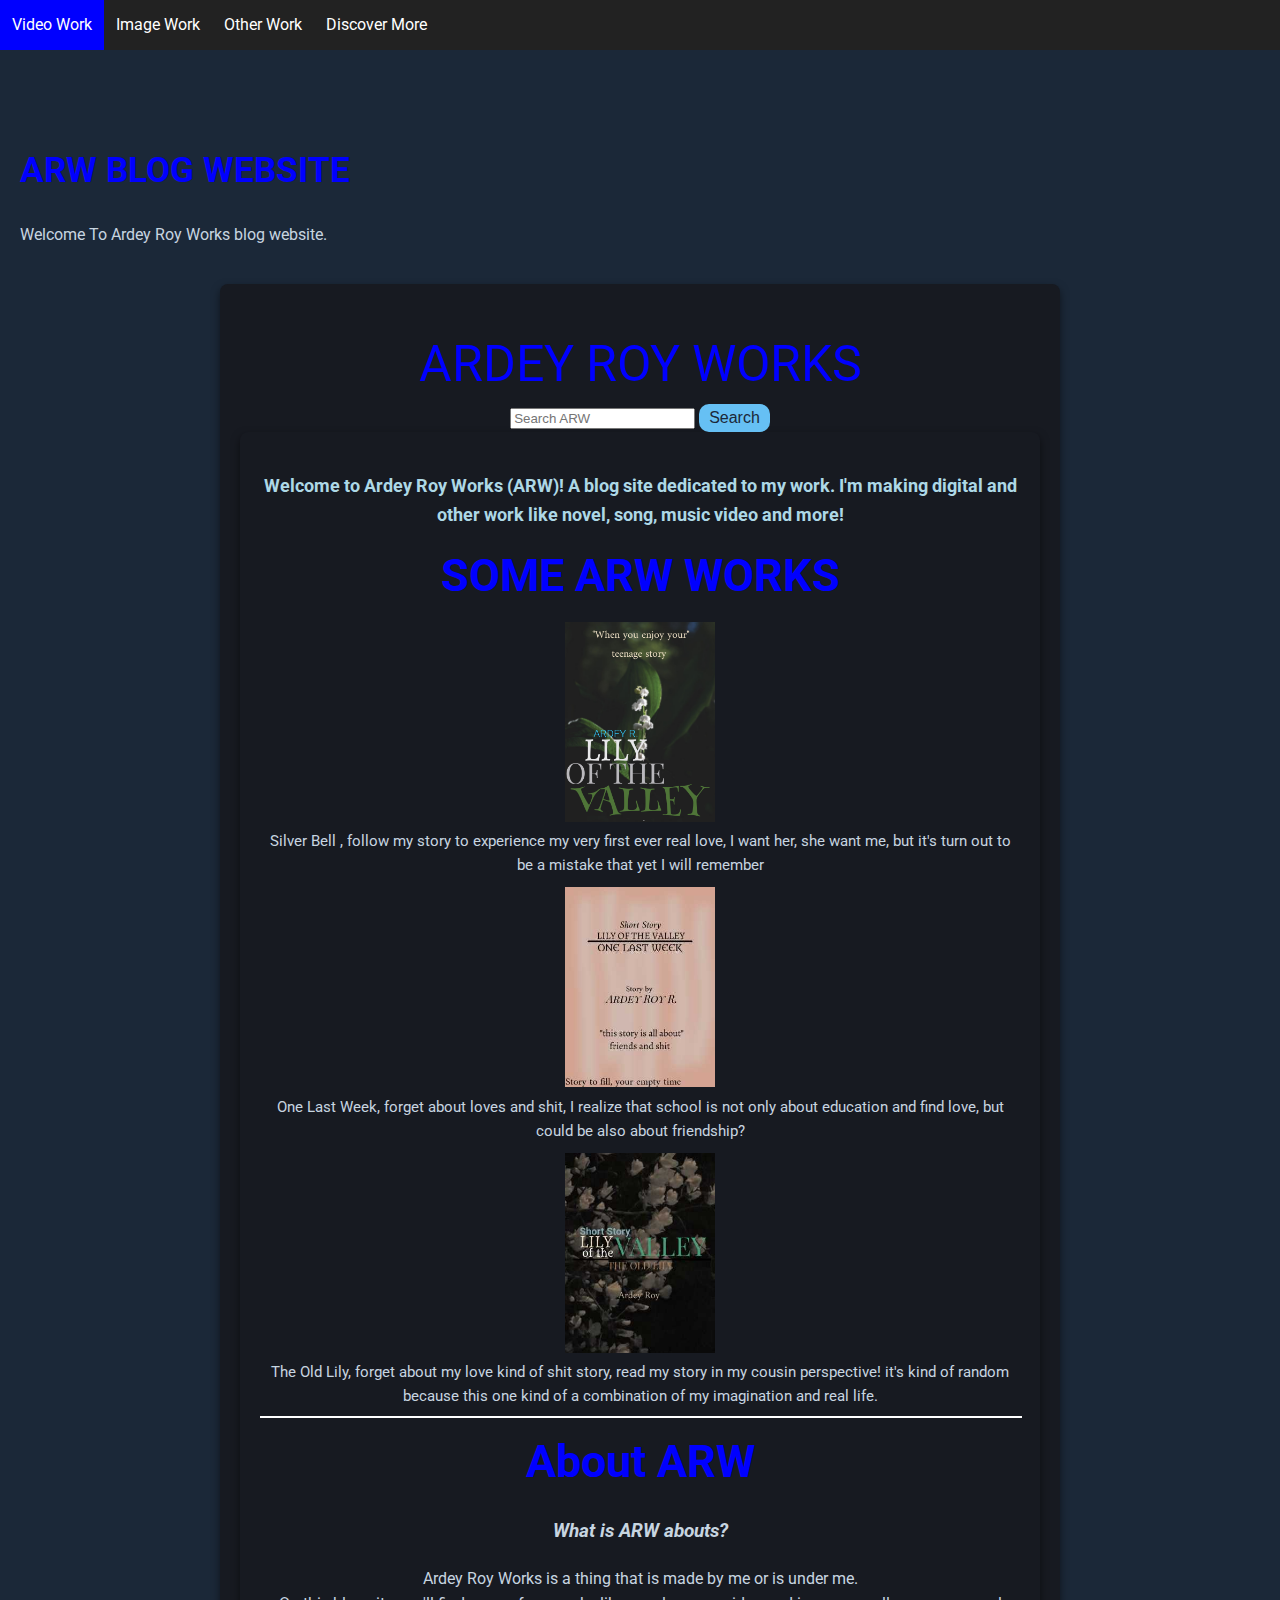
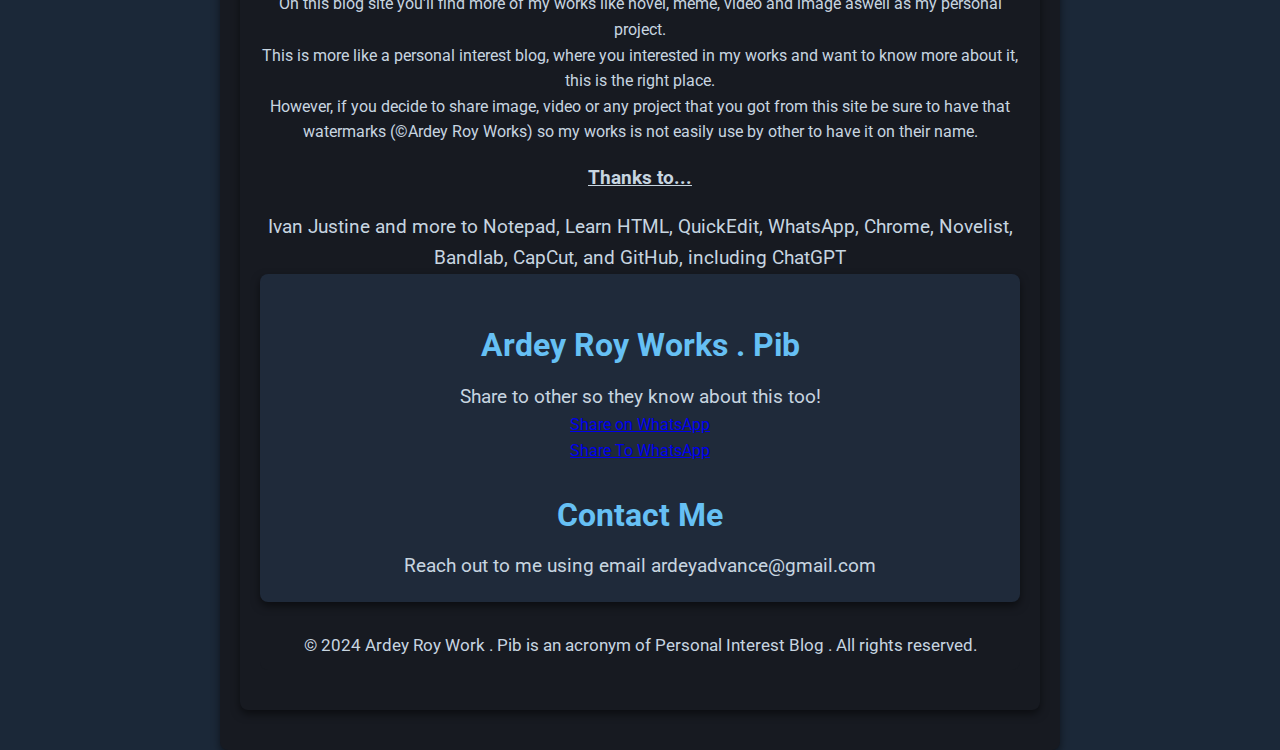
==== index.html @ 8e07b14b "Update index.html" ====
<!DOCTYPE html>
<html lang="en">
<head>
    <meta charset="UTF-8">
    <meta name="viewport" content="width=device-width, initial-scale=1.0">
    </head>
<body>
	<!DOCTYPE html>
<html lang="en">
<head>
    <meta charset="UTF-8">
    <meta name="viewport" content="width=device-width, initial-scale=1.0">
    <title>Main Page</title>
    <style>
        body {
            font-family: Arial, sans-serif;
            margin: 0;
            padding: 0;
        }
        .navbar {
            width: 100%;
            background-color: #222;
            color: lightblue;
            overflow: auto;
            position: stay;
            top: 0;
            left: 0;
        }
        .navbar a {
            float: left;
            padding: 12px;
            color: white;
            text-decoration: none;
            text-align: center;
        }
        .navbar a:hover {
            background-color: #0000FF;
        }
        .content {
            padding: 20px;
            margin-top: 50px; /* Add top margin to avoid content overlay */
        }
    </style>
</head>
<body>
    <div class="navbar">
    	<nav>
        <a href="video.html">Video Work</a>
        <a href="image.html">Image Work</a>
        <a href="navpage3.html">Other Work</a>
        <a href="arwpage.html">Discover More</a>
        </nav>
    </div>
    <div class="content">
        <h1 style="font-size : 35px ; color : blue">ARW BLOG WEBSITE</h1>
        <p>Welcome To Ardey Roy Works blog website.</p>
    </div>
</body>
</html>
    <header>
<p style="font-size : 50px ; color : blue">ARDEY ROY WORKS</title>
</head>
    <div class="search-container">
        <input type="text" id="searchInput" placeholder="Search ARW">
        <button onclick="search()">Search</button>
    </div>
    <div id="searchResults"></div>
<body>
    <header>
        <h1 style="font-size : 18px ; color : lightblue">Welcome to Ardey Roy Works (ARW)! A blog site dedicated to my work. I'm making digital and other work like novel, song, music video and more!</h1>
       
    
    <!DOCTYPE html>
<html lang="en">
<head>
    <meta charset="UTF-8">
    <meta name="viewport" content="width=device-width, initial-scale=1.0">
    <title style="font-size : 45px ; color : darkblue">ARW OFFICIAL</title>
    <style>
        /* CSS styles for the content */
        body {
            font-family: Arial, sans-serif; /* Set font family */
            line-height: 1.6; /* Set line height */
            margin: 0; /* Remove default margin */
            padding: 20px; /* Add padding */
        }
        .container {
            max-width: 800px; /* Set max width */
            margin: 0 auto; /* Center content */
        }
        h1 {
            color: #333; /* Set heading color */
        }
        p {
            color: #666; /* Set paragraph color */
        }
        .hidden {
            display: none; /* Hide element */
        }
    </style>
</head>

<!DOCTYPE html>
	<html>
		<head>
			<h1 style="font-size : 45px ; color : blue">SOME ARW WORKS<h1>
				</head>
		</body>
		
        <!DOCTYPE html>
<html lang="en">
<head>
    <meta charset="UTF-8">
    <meta name="viewport" content="width=device-width, initial-scale=1.0">
    <title>Button Redirect</title>
        <meta charset="UTF-8">
    <meta name="viewport" content="width=device-width, initial-scale=1.0">
    <title>Base64 Image Example</title>
</head>
<body>
    <h1></h1>
    <img src="[data-uri]" width="150" height="200">
</head>
<p style="font-size : 15px ;"> Silver Bell , follow my story to experience my very first ever real love, I want her, she want me, but it's turn out to be a mistake that yet I will remember</p>
<body>


    <script>
        function redirectToPage(1) {
            window.location.href = "https://online.anyflip.com/qjtnf/evmz/mobile/index.html"; // Replace "https://example.com/page" with the URL of the page you want to redirect to
        }
    </script>
</body>
</html>



       <!DOCTYPE html>
<html lang="en">
<head>
    <meta charset="UTF-8">
    <meta name="viewport" content="width=device-width, initial-scale=1.0">
    <title>Button Redirect</title>
        <meta charset="UTF-8">
    <meta name="viewport" content="width=device-width, initial-scale=1.0">
    <title>Base64 Image Example</title>
</head>
<body>
    <h1></h1>
    <img src="[data-uri]" width="150" height="200">
</head>
<p style="font-size : 15px ;"> One Last Week, forget about loves and shit, I realize that school is not only about education and find love, but could be also about friendship?</p>
<body>
    

    <script>
        function redirectToPage(2) {
            window.location.href = "https://online.anyflip.com/lhhjg/cvmf/mobile/index.html"; // Replace "https://example.com/page" with the URL of the page you want to redirect to
        }
    </script>
</body>
</html>

       <!DOCTYPE html>
<html lang="en">
<head>
    <meta charset="UTF-8">
    <meta name="viewport" content="width=device-width, initial-scale=1.0">
    <title>Button Redirect</title>
        <meta charset="UTF-8">
    <meta name="viewport" content="width=device-width, initial-scale=1.0">
    <title>Base64 Image Example</title>
</head>
<body>
    <h1></h1>
    <img src="[data-uri]" width="150" height="200">
</head>
<body>
	<p style="font-size : 15px ;"> The Old Lily, forget about my love kind of shit story, read my story in my cousin perspective! it's kind of random because this one kind of a combination of my imagination and real life.</p>


    <script>
        function redirectToPage(3) {
            window.location.href = "https://online.anyflip.com/qjtnf/evmz/mobile/index.html"; // Replace "https://example.com/page" with the URL of the page you want to redirect to
        }
    </script>
</body>
</html>
        
    </script>
</body>
</html>

<hr style="width: 100%" color="white"/>


    <!DOCTYPE html>
    	<html lang="en">
    	<head>
    	<h1 style="font-size : 45px ; color : blue"> About ARW </h1>
    <h3> <i> What is ARW abouts?</i> </h3>
    <p2> Ardey Roy Works is a thing that is made by me or is under me.</p2>
    <section>
    <p3> On this blog site you'll find more of my works like novel, meme, video and image aswell as my personal project.</p3>

    <section>
    	<p4> This is more like a personal interest blog, where you interested in my works and want to know more about it, this is the right place.</p4>
      <section>
      	<p5> However, if you decide to share image, video or any project that you got from this site be sure to have that watermarks (©Ardey Roy Works) so my works is not easily use by other to have it on their name.</p5>
</head>
    <body>
		
    <!DOCTYPE html>
    	<html lang="en">
    	<head>
    	<h3> <u> Thanks to... </u> </h3>
    <p> Ivan Justine and more to Notepad, Learn HTML, QuickEdit, WhatsApp, Chrome, Novelist, Bandlab, CapCut, and GitHub, including ChatGPT</p>
    </head>
    <body>

    <main>
        <section>
            <h2>Ardey Roy Works . Pib</h2>
            <p>Share to other so they know about this too!</p>
        </section>
        <section>
        	<a href="https://api.whatsapp.com/send?text=Check out this website!: https://rardey.github.io/ARW/" target="_blank">Share on WhatsApp</a>
        <section>

        <a href="www.whatsapp.com"> Share To WhatsApp </a>

        <section>
            <h2>Contact Me</h2>
            <p>Reach out to me using email ardeyadvance@gmail.com</p>
        </section>
    </main>
    

    <footer>
        <p>&copy; 2024 Ardey Roy Work . Pib is an acronym of Personal Interest Blog . All rights reserved.</p>
    </footer>
</body>
</html>

<link rel="stylesheet" href="styles.css">
	    <script src="scripts.js"></script>
---- styles.css ----
@import url('https://fonts.googleapis.com/css2?family=Roboto:wght@400;700&display=swap');

body {
    font-family: 'Roboto', sans-serif;
    line-height: 1.6;
    margin: 0;
    padding: 0;
    background-color: #1b2838;
    color: #c7d5e0;
}

header, main, footer {
    max-width: 800px;
    margin: auto;
    padding: 20px;
}

header {
    background-color: #171a21;
    color: #c7d5e0;
    padding: 40px 20px;
    text-align: center;
    border-radius: 8px;
    box-shadow: 0 4px 8px rgba(0, 0, 0, 0.5);
}

header h1 {
    margin: 0 0 10px;
    font-size: 2.5em;
}

header p {
    margin: 0;
    font-size: 1.2em;
}

main {
    background-color: #1f2a3a;
    padding: 20px;
    border-radius: 8px;
    box-shadow: 0 4px 8px rgba(0, 0, 0, 0.5);
    margin-bottom: 20px;
}

h2 {
    color: #66c0f4;
    font-size: 2em;
    margin-bottom: 10px;
}

p {
    color: #c7d5e0;
    font-size: 1em;
}

button {
    background-color: #66c0f4;
    color: #1b2838;
    border: none;
    padding: 5px 10px;
    border-radius: 10px;
    cursor: pointer;
    font-size: 1em;
    transition: background-color 0.3s ease, box-shadow 0.3s ease;
}

button:hover {
    background-color: #549abf;
    box-shadow: 0 2px 4px rgba(0, 0, 0, 0.2);
}

.hidden {
    display: none;
}

footer {
    text-align: center;
    font-size: 0.9em;
    color: #c7d5e0;
    padding: 10px 0;
    background-color: #171a21;
    border-radius: 0 0 8px 8px;
}
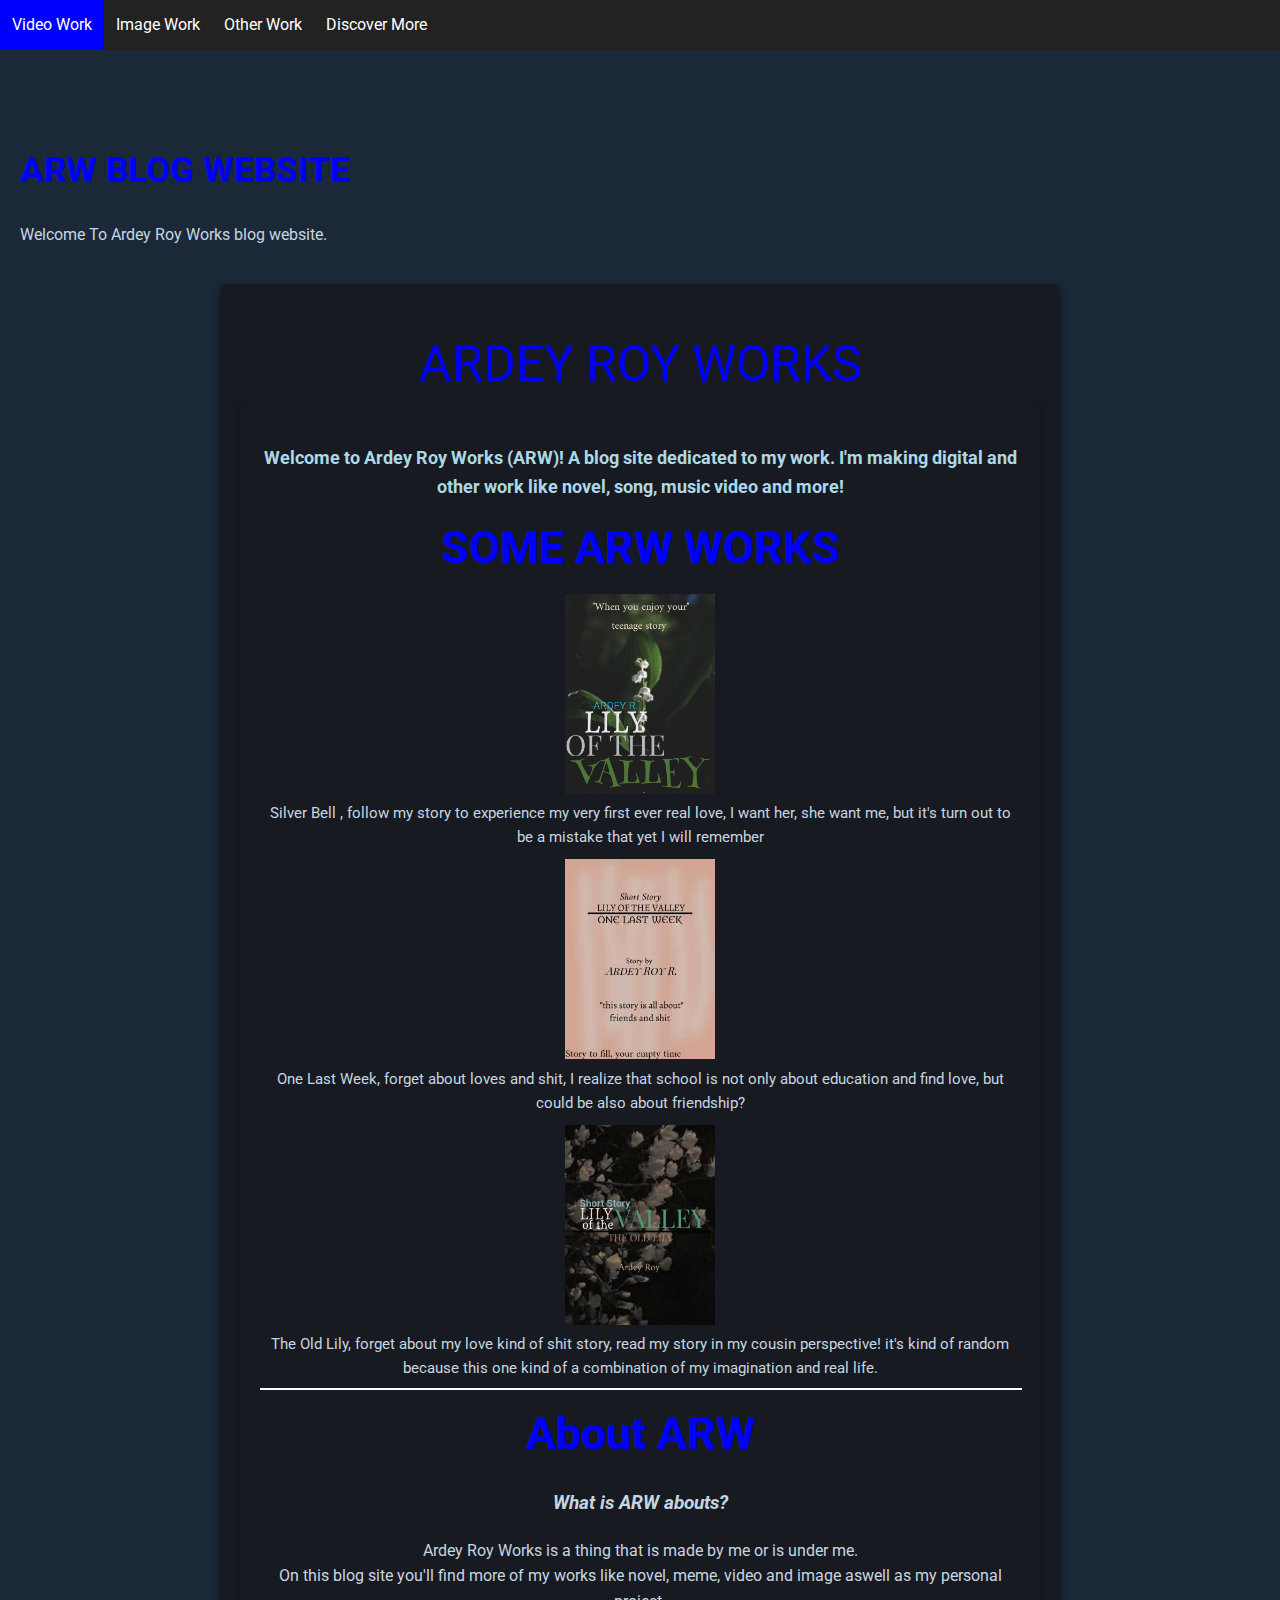
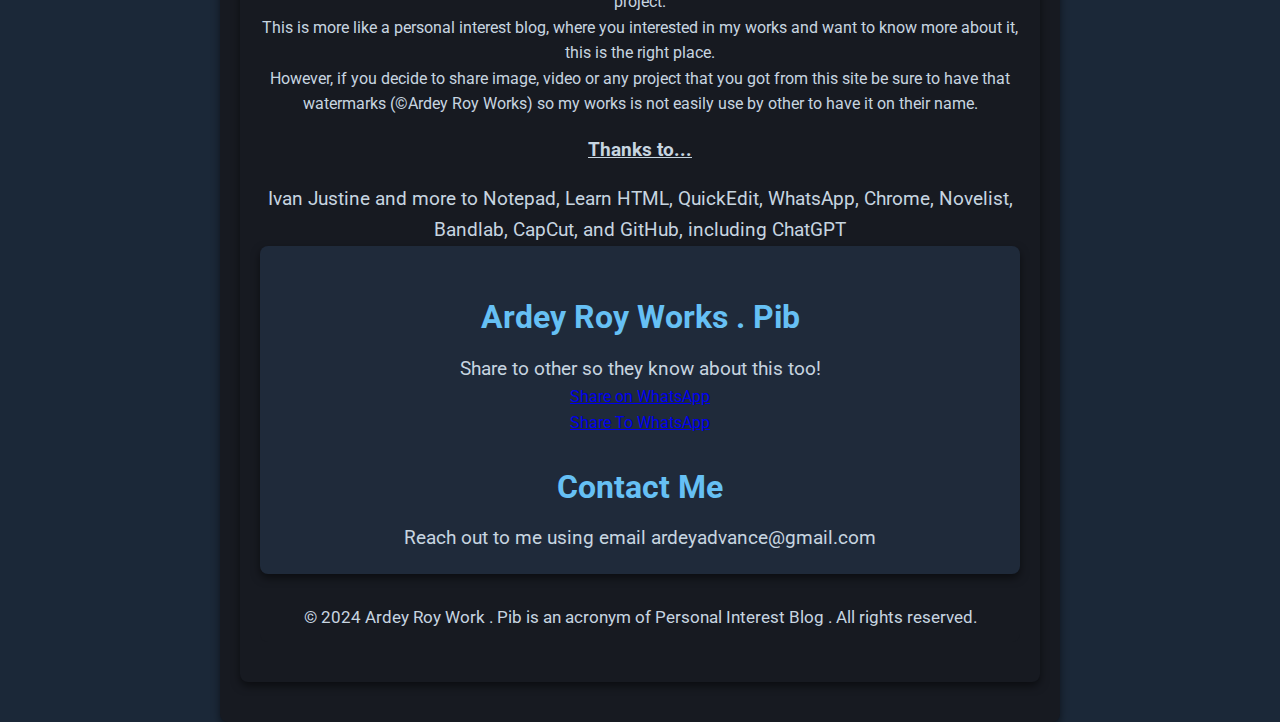
==== commit 578db090: "Update index.html" ====
--- a/index.html
+++ b/index.html
@@ -59,12 +59,7 @@
 </html>
     <header>
 <p style="font-size : 50px ; color : blue">ARDEY ROY WORKS</title>
-</head>
-    <div class="search-container">
-        <input type="text" id="searchInput" placeholder="Search ARW">
-        <button onclick="search()">Search</button>
-    </div>
-    <div id="searchResults"></div>
+    </head>
 <body>
     <header>
         <h1 style="font-size : 18px ; color : lightblue">Welcome to Ardey Roy Works (ARW)! A blog site dedicated to my work. I'm making digital and other work like novel, song, music video and more!</h1>
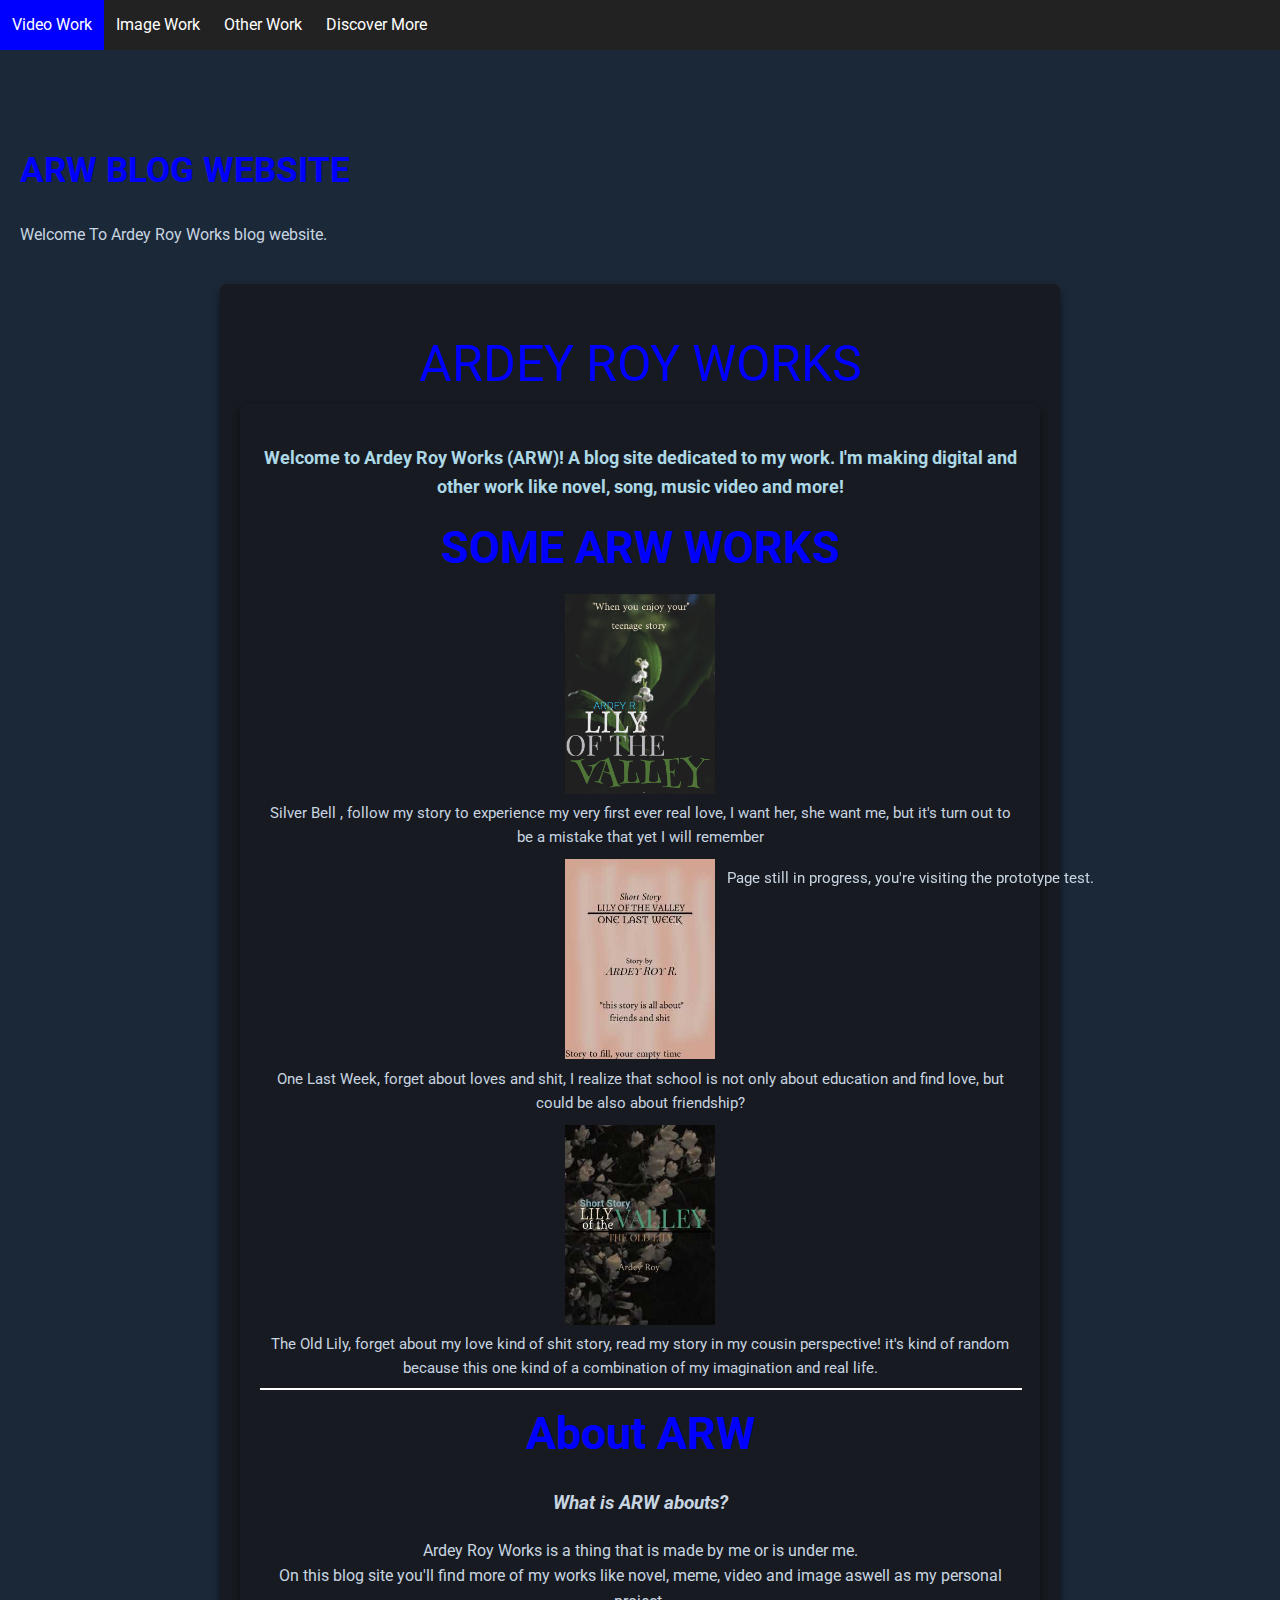
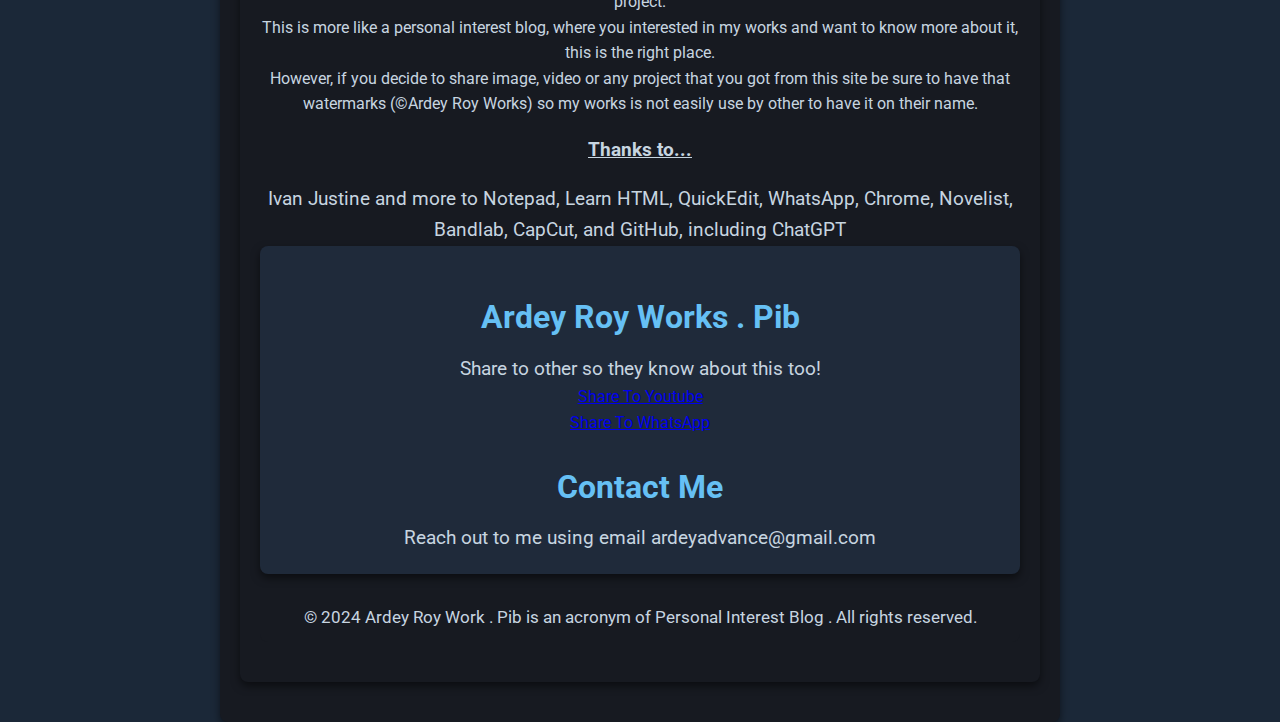
==== commit c2bda410: "Update index.html" ====
--- a/index.html
+++ b/index.html
@@ -4,6 +4,26 @@
     <meta charset="UTF-8">
     <meta name="viewport" content="width=device-width, initial-scale=1.0">
     </head>
+    <!DOCTYPE html>
+<html lang="en">
+<head>
+    <meta charset="UTF-8">
+    <meta name="viewport" content="width=device-width, initial-scale=1.0">
+    <title>Sticky Message</title>
+    <style>
+        /* Styling for the sticky message */
+        #sticky-message {
+            position: fixed; /* Stays in the same place even when scrolling */
+            bottom: 0; /* Stick the message to the bottom of the screen */
+            width: 100%; /* Make it span the full width of the screen *
+            color: white; /* Text color */
+            text-align: center; /* Center the text */
+            padding: 10px; /* Padding around the message */
+            font-size: 15px; /* Font size */
+            z-index: 1000; /* Ensures it stays on top of other content */
+        }
+    </style>
+</head>
 <body>
 	<!DOCTYPE html>
 <html lang="en">
@@ -46,7 +66,7 @@
     <div class="navbar">
     	<nav>
         <a href="video.html">Video Work</a>
-        <a href="image.html">Image Work</a>
+        <a href="navpage2.html">Image Work</a>
         <a href="navpage3.html">Other Work</a>
         <a href="arwpage.html">Discover More</a>
         </nav>
@@ -59,7 +79,7 @@
 </html>
     <header>
 <p style="font-size : 50px ; color : blue">ARDEY ROY WORKS</title>
-    </head>
+</head>
 <body>
     <header>
         <h1 style="font-size : 18px ; color : lightblue">Welcome to Ardey Roy Works (ARW)! A blog site dedicated to my work. I'm making digital and other work like novel, song, music video and more!</h1>
@@ -219,7 +239,7 @@
             <p>Share to other so they know about this too!</p>
         </section>
         <section>
-        	<a href="https://api.whatsapp.com/send?text=Check out this website!: https://rardey.github.io/ARW/" target="_blank">Share on WhatsApp</a>
+        	<a href="www.youtube.com"> Share To Youtube </a>
         <section>
 
         <a href="www.whatsapp.com"> Share To WhatsApp </a>
@@ -238,4 +258,7 @@
 </html>
 
 <link rel="stylesheet" href="styles.css">
-	    <script src="scripts.js"></script>
+	    <div id="sticky-message">
+        Page still in progress, you're visiting the prototype test. 
+    </div>
+	  
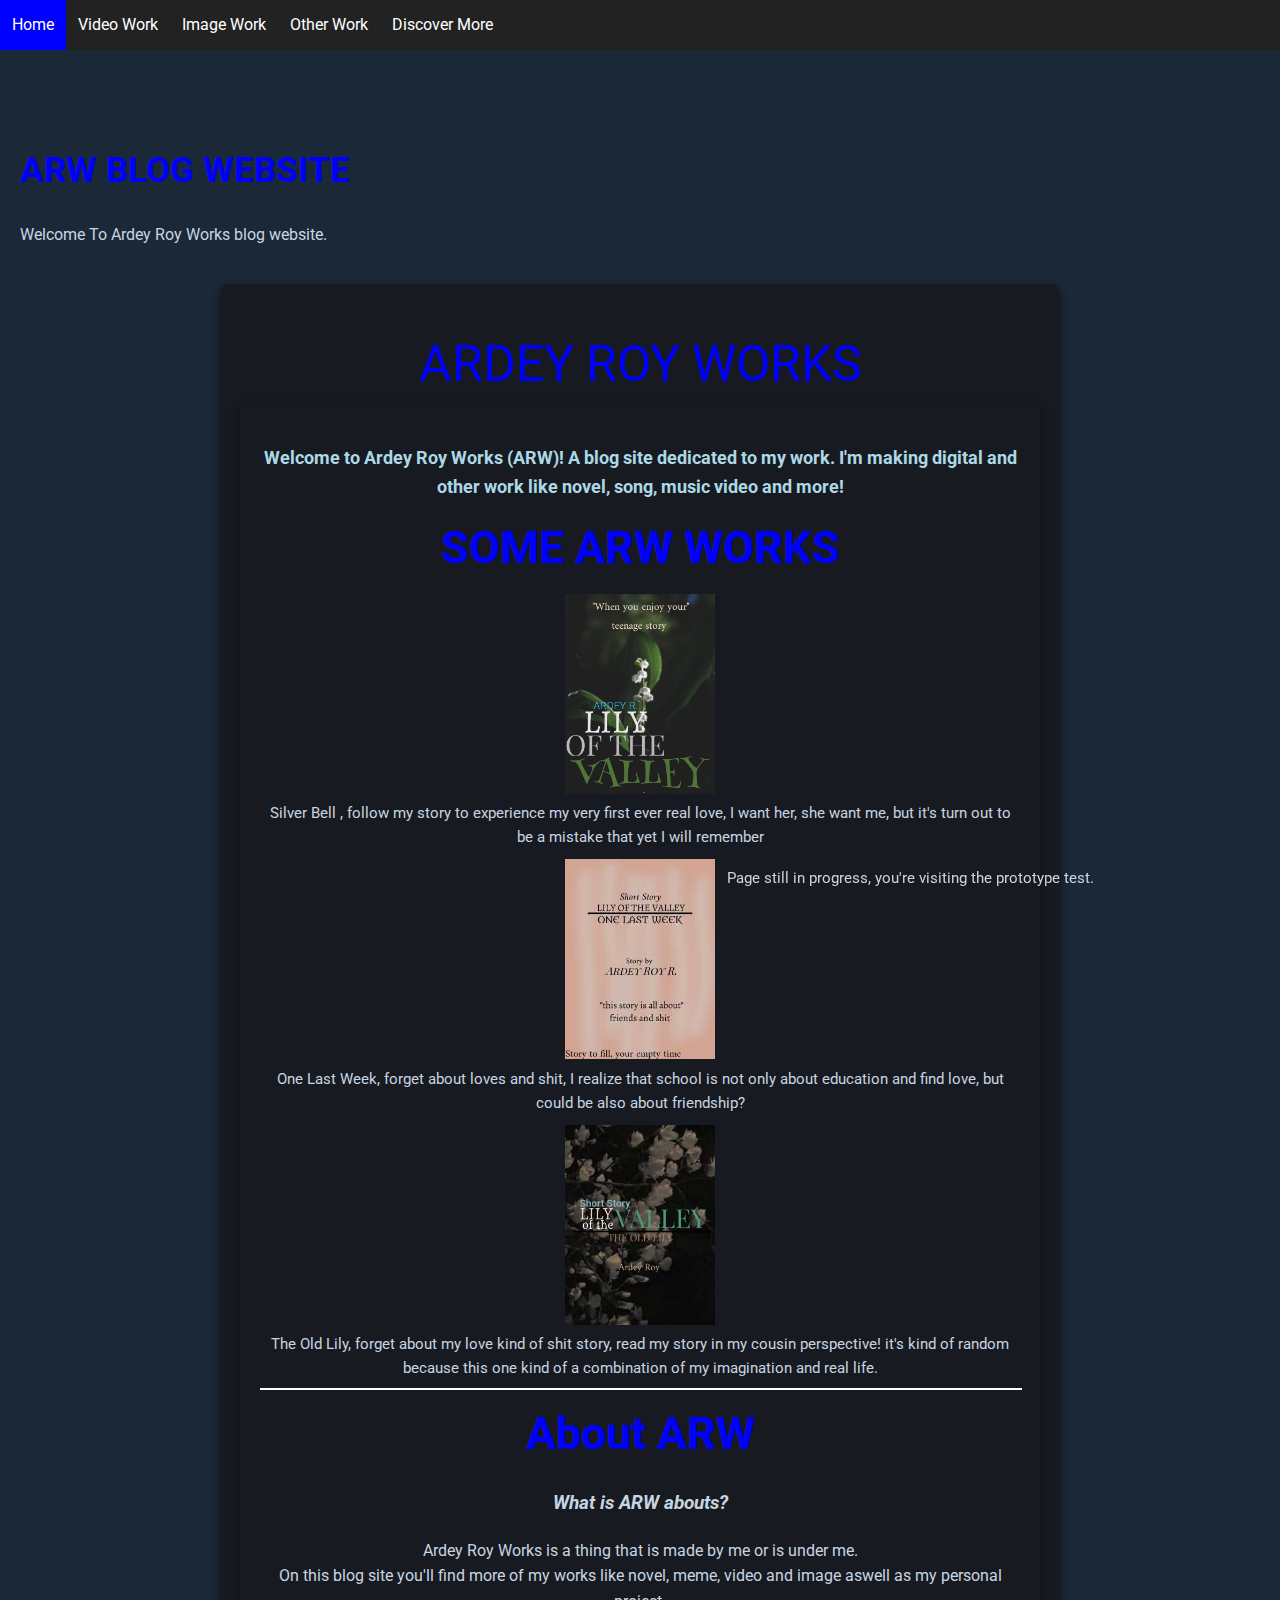
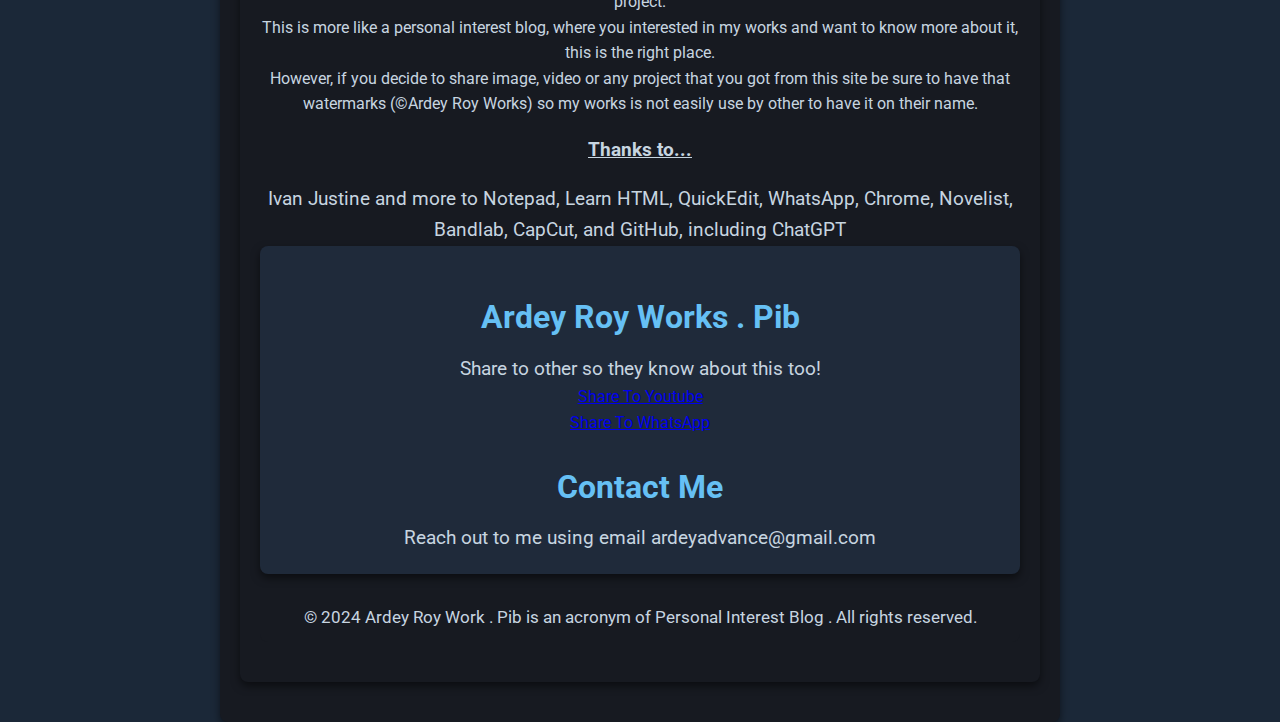
==== commit 181a3fb3: "Update index.html" ====
--- a/index.html
+++ b/index.html
@@ -9,7 +9,6 @@
 <head>
     <meta charset="UTF-8">
     <meta name="viewport" content="width=device-width, initial-scale=1.0">
-    <title>Sticky Message</title>
     <style>
         /* Styling for the sticky message */
         #sticky-message {
@@ -30,7 +29,7 @@
 <head>
     <meta charset="UTF-8">
     <meta name="viewport" content="width=device-width, initial-scale=1.0">
-    <title>Main Page</title>
+    <title>ARWPIB</title>
     <style>
         body {
             font-family: Arial, sans-serif;
@@ -65,6 +64,7 @@
 <body>
     <div class="navbar">
     	<nav>
+	<a href="index.html">Home</a>
         <a href="video.html">Video Work</a>
         <a href="navpage2.html">Image Work</a>
         <a href="navpage3.html">Other Work</a>
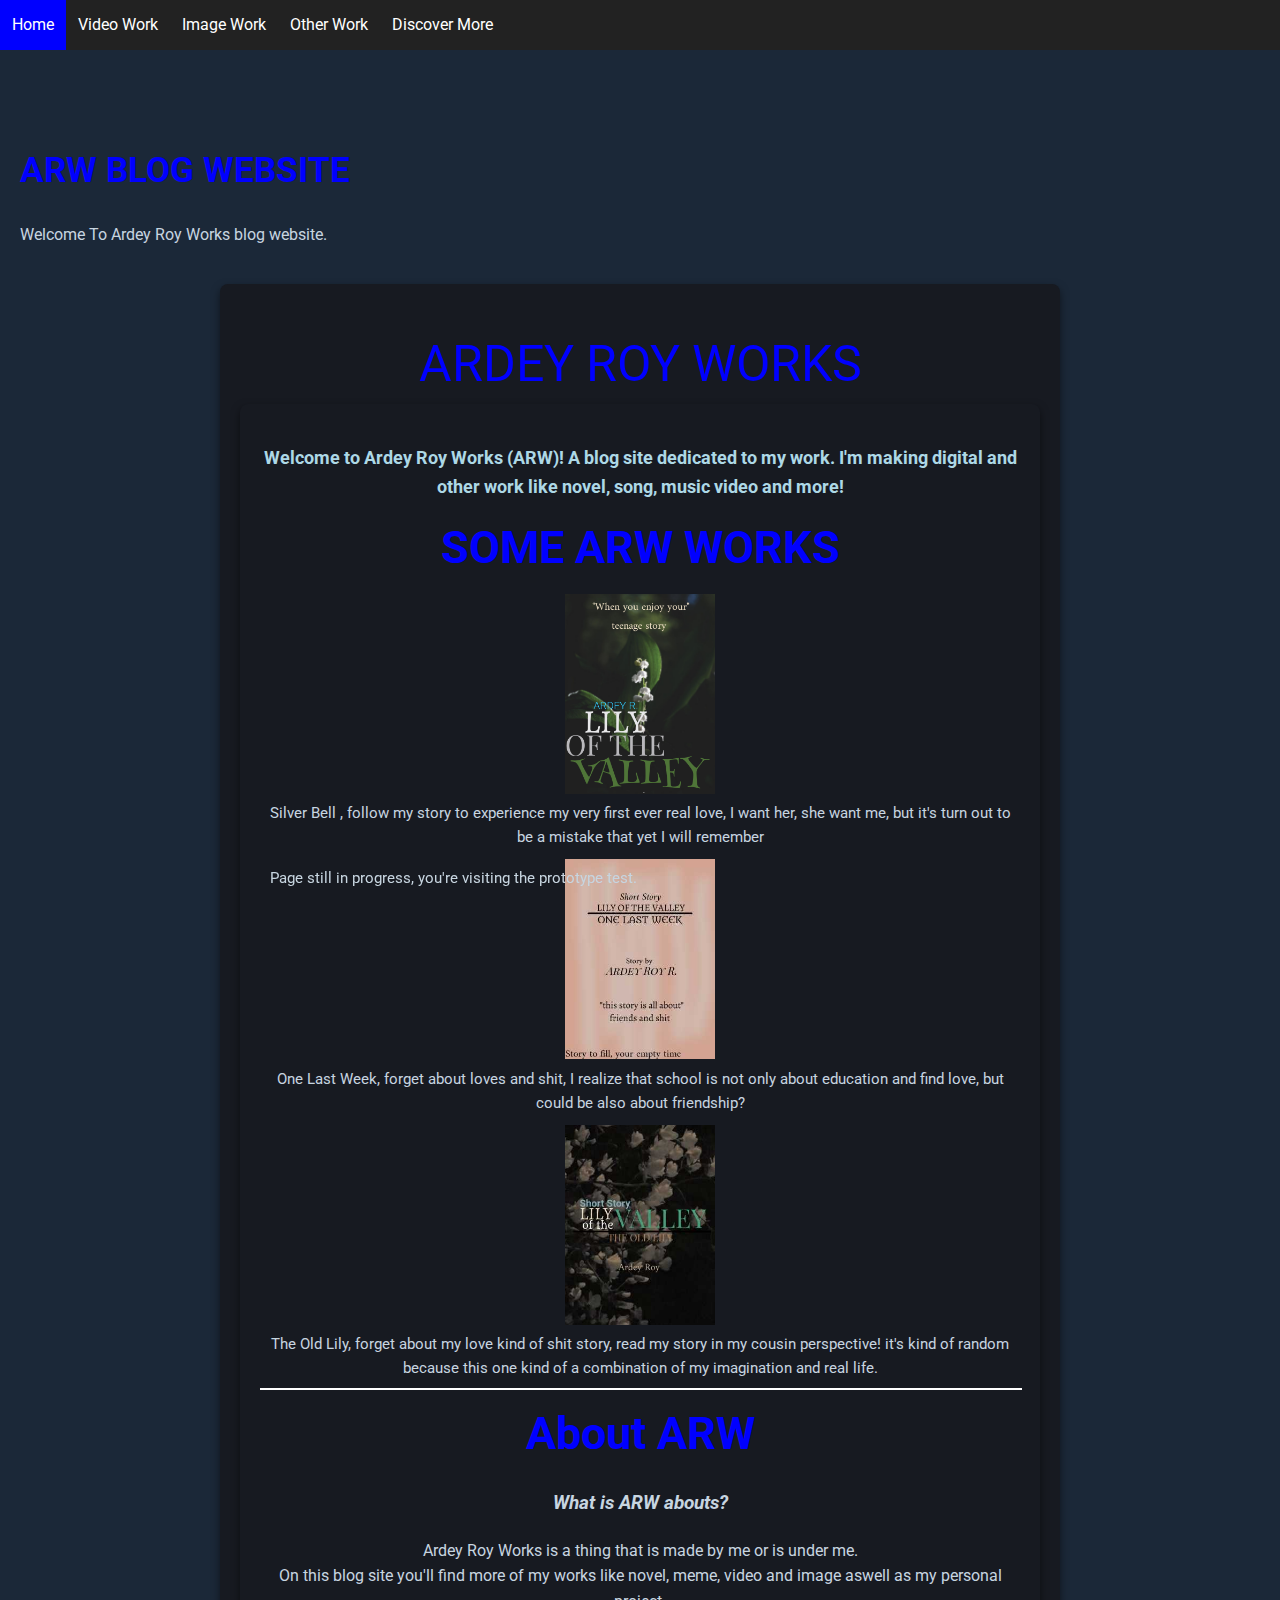
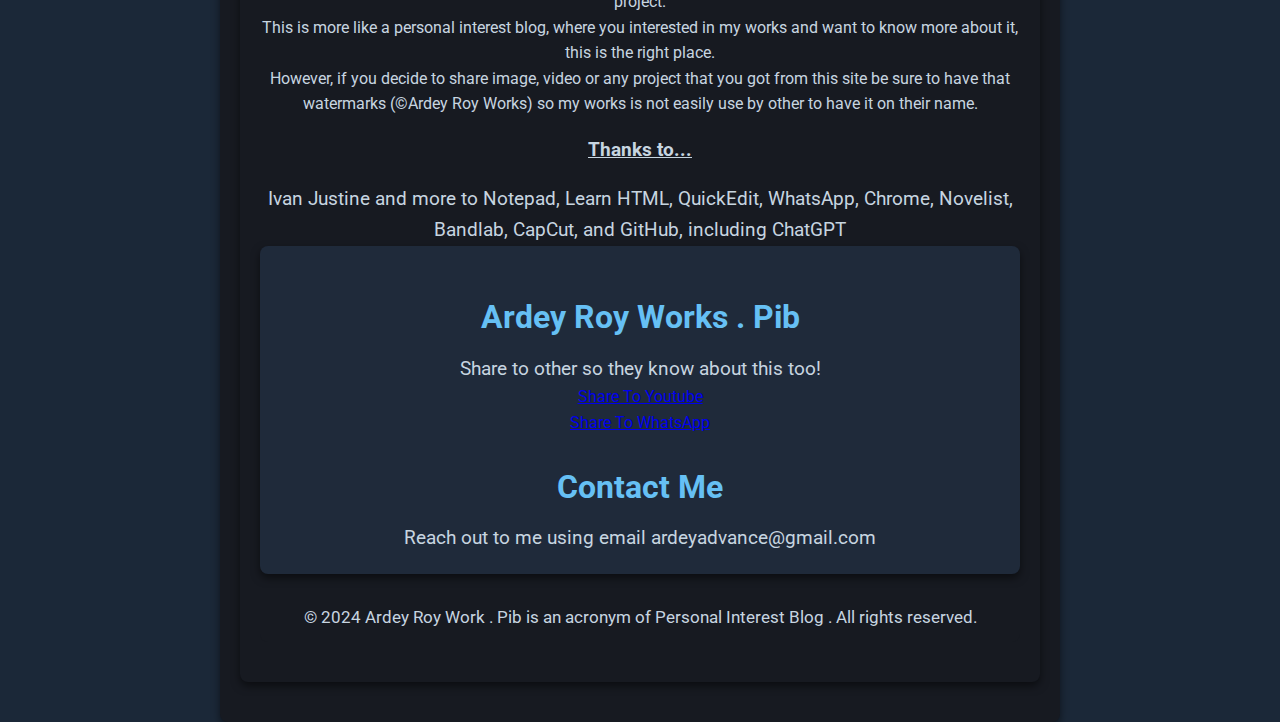
==== commit c452a7bf: "Update index.html" ====
--- a/index.html
+++ b/index.html
@@ -16,7 +16,7 @@
             bottom: 0; /* Stick the message to the bottom of the screen */
             width: 100%; /* Make it span the full width of the screen *
             color: white; /* Text color */
-            text-align: center; /* Center the text */
+            text-align: left; /* Center the text */
             padding: 10px; /* Padding around the message */
             font-size: 15px; /* Font size */
             z-index: 1000; /* Ensures it stays on top of other content */
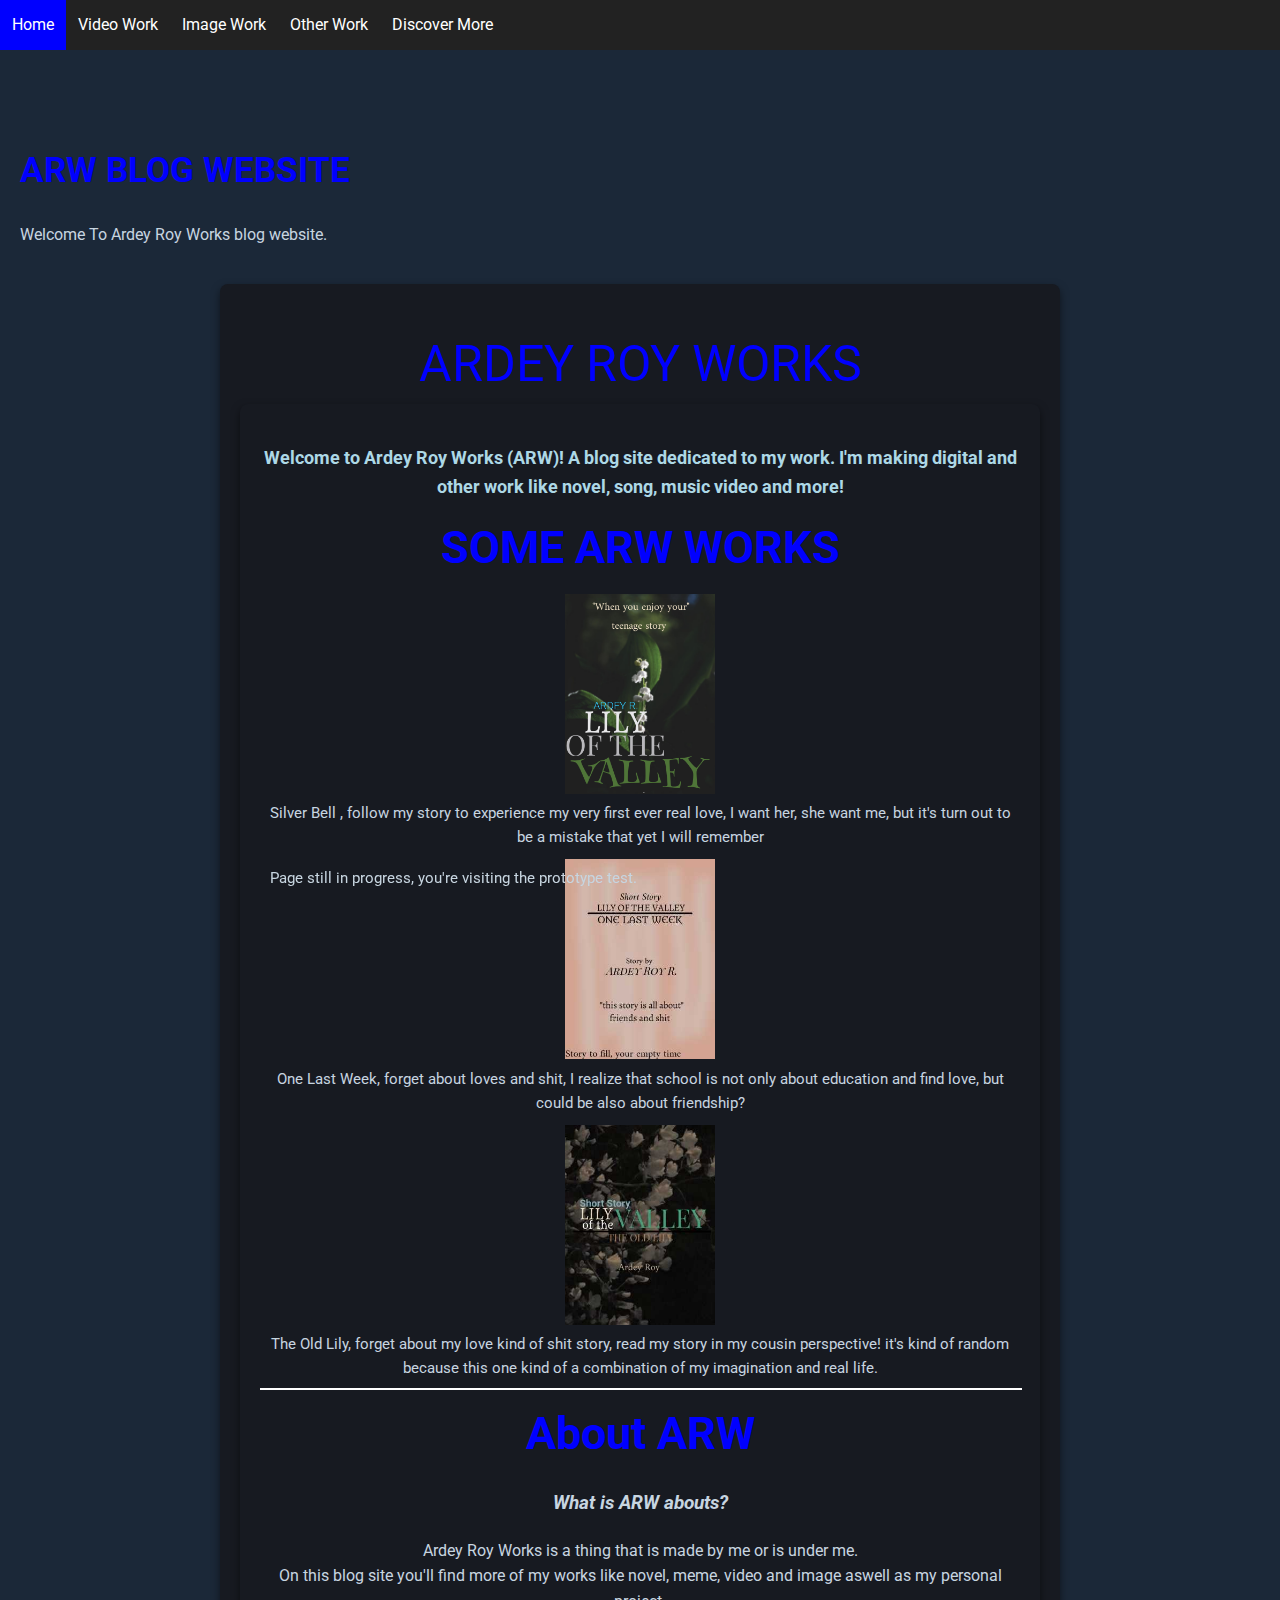
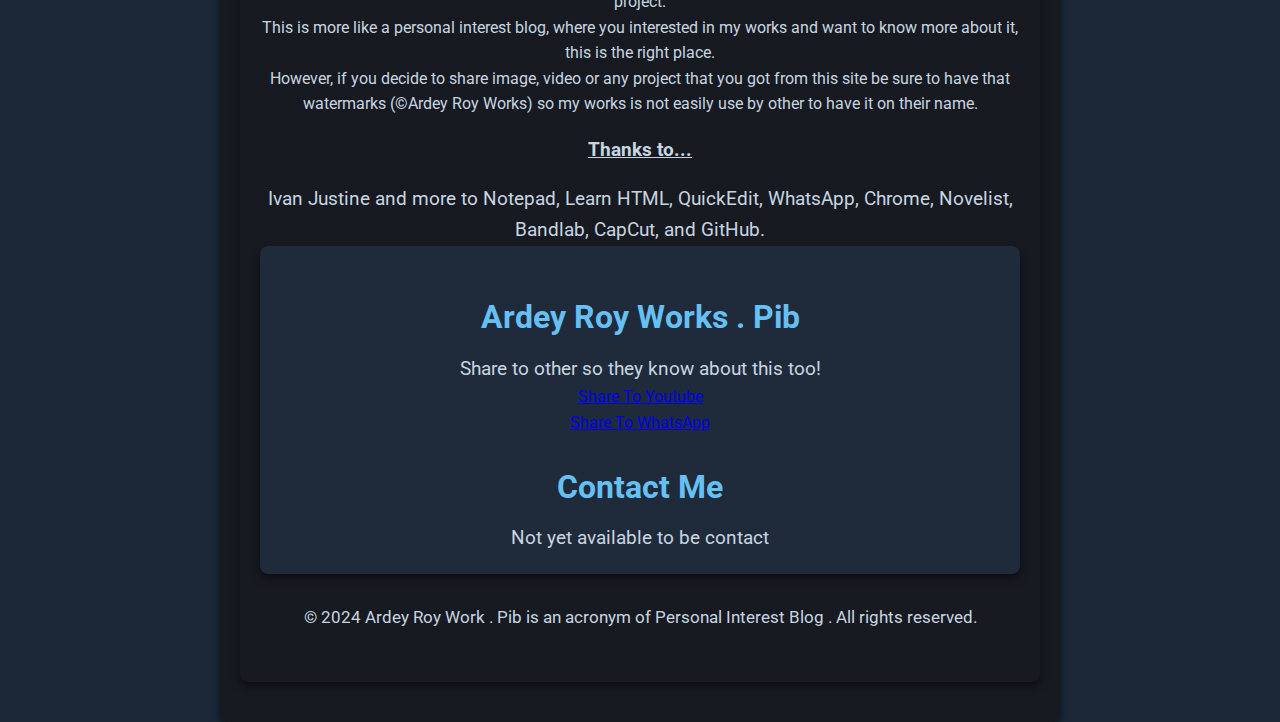
==== commit df478fa7: "Update index.html" ====
--- a/index.html
+++ b/index.html
@@ -66,7 +66,7 @@
     	<nav>
 	<a href="index.html">Home</a>
         <a href="video.html">Video Work</a>
-        <a href="navpage2.html">Image Work</a>
+        <a href="image.html">Image Work</a>
         <a href="navpage3.html">Other Work</a>
         <a href="arwpage.html">Discover More</a>
         </nav>
@@ -229,7 +229,7 @@
     	<html lang="en">
     	<head>
     	<h3> <u> Thanks to... </u> </h3>
-    <p> Ivan Justine and more to Notepad, Learn HTML, QuickEdit, WhatsApp, Chrome, Novelist, Bandlab, CapCut, and GitHub, including ChatGPT</p>
+    <p> Ivan Justine and more to Notepad, Learn HTML, QuickEdit, WhatsApp, Chrome, Novelist, Bandlab, CapCut, and GitHub.</p>
     </head>
     <body>
 
@@ -246,7 +246,7 @@
 
         <section>
             <h2>Contact Me</h2>
-            <p>Reach out to me using email ardeyadvance@gmail.com</p>
+            <p>Not yet available to be contact</p>
         </section>
     </main>
     
